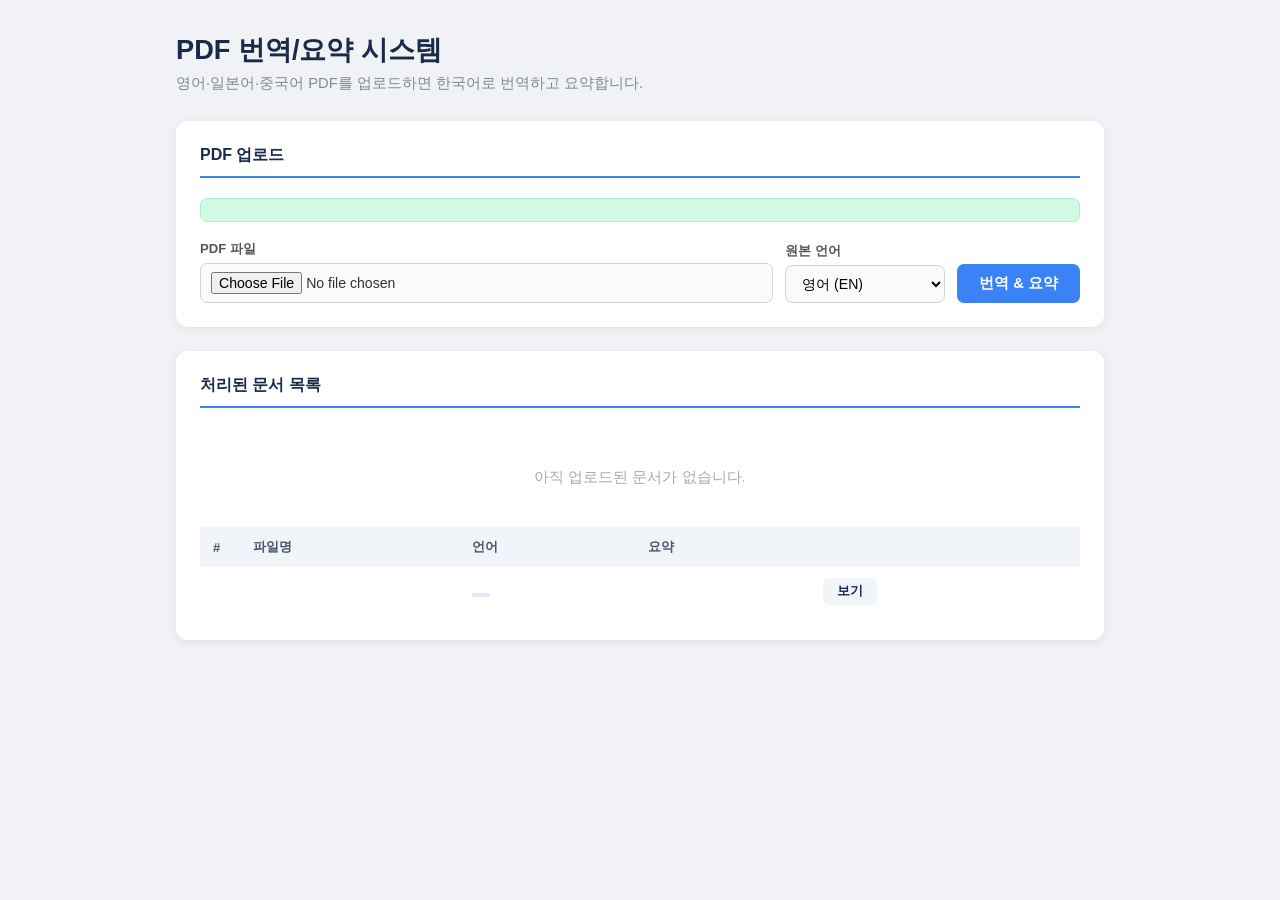
==== src/main/resources/templates/index.html @ 16393dbb "feat: 언어별 멀티 모델 라우팅 + 번역 후 요약 구조 복원   - VllmProperties로 EN→EXAONE 3.5 32B AWQ, ZH/JA→Qwen 14B 라우팅   " ====
<!DOCTYPE html>
<html xmlns:th="http://www.thymeleaf.org" lang="ko">
<head>
    <meta charset="UTF-8">
    <meta name="viewport" content="width=device-width, initial-scale=1.0">
    <title>PDF 번역/요약 시스템</title>
    <style>
        * { box-sizing: border-box; margin: 0; padding: 0; }
        body { font-family: 'Segoe UI', Tahoma, sans-serif; background: #f0f2f5; color: #333; }

        .container { max-width: 960px; margin: 0 auto; padding: 32px 16px; }
        h1 { font-size: 1.7rem; color: #1a2b4a; margin-bottom: 6px; }
        .subtitle { color: #7f8c8d; margin-bottom: 28px; font-size: 0.92rem; }

        .card { background: #fff; border-radius: 12px; padding: 24px; box-shadow: 0 2px 10px rgba(0,0,0,0.07); margin-bottom: 24px; }
        .card h2 { font-size: 1rem; color: #1a2b4a; border-bottom: 2px solid #3b82f6; padding-bottom: 10px; margin-bottom: 20px; }

        /* 업로드 폼 */
        .form-row { display: flex; gap: 12px; align-items: flex-end; flex-wrap: wrap; }
        .form-group { display: flex; flex-direction: column; gap: 5px; flex: 1; min-width: 160px; }
        .form-group label { font-size: 0.82rem; font-weight: 600; color: #555; }
        input[type="file"] { border: 1px solid #d1d5db; border-radius: 7px; padding: 8px 10px; font-size: 0.88rem; background: #fafafa; cursor: pointer; width: 100%; }
        select { border: 1px solid #d1d5db; border-radius: 7px; padding: 9px 12px; font-size: 0.88rem; background: #fafafa; cursor: pointer; width: 100%; }
        .btn-submit { background: #3b82f6; color: #fff; border: none; border-radius: 7px; padding: 10px 22px; font-size: 0.92rem; cursor: pointer; font-weight: 600; white-space: nowrap; transition: background 0.2s; align-self: flex-end; }
        .btn-submit:hover { background: #2563eb; }

        .alert { background: #d1fae5; color: #065f46; border: 1px solid #a7f3d0; border-radius: 7px; padding: 11px 14px; margin-bottom: 18px; font-size: 0.88rem; }

        .uploading { display: none; margin-top: 14px; color: #3b82f6; font-size: 0.88rem; font-weight: 600; }
        .uploading.active { display: flex; align-items: center; gap: 10px; }
        .spinner { width: 16px; height: 16px; border: 3px solid #dbeafe; border-top-color: #3b82f6; border-radius: 50%; animation: spin 0.8s linear infinite; flex-shrink: 0; }
        @keyframes spin { to { transform: rotate(360deg); } }

        /* 테이블 */
        .table-wrap { width: 100%; overflow-x: auto; -webkit-overflow-scrolling: touch; }
        table { width: 100%; border-collapse: collapse; font-size: 0.88rem; min-width: 520px; }
        thead tr { background: #f1f5f9; }
        th { padding: 11px 13px; text-align: left; font-weight: 600; color: #475569; font-size: 0.82rem; white-space: nowrap; }
        td { padding: 11px 13px; border-bottom: 1px solid #f1f5f9; vertical-align: middle; }
        tr:last-child td { border-bottom: none; }
        tr:hover td { background: #f8faff; }

        .lang-badge { display: inline-block; padding: 2px 9px; border-radius: 20px; font-size: 0.75rem; font-weight: 700; background: #dbeafe; color: #1d4ed8; }
        .summary-cell { max-width: 300px; overflow: hidden; text-overflow: ellipsis; white-space: nowrap; color: #64748b; }
        .btn-view { display: inline-block; background: #f1f5f9; color: #1a2b4a; border: none; border-radius: 6px; padding: 5px 14px; font-size: 0.8rem; cursor: pointer; text-decoration: none; font-weight: 600; transition: background 0.15s; white-space: nowrap; }
        .btn-view:hover { background: #e2e8f0; }
        .empty { text-align: center; color: #aaa; padding: 40px 0; font-size: 0.92rem; }

        /* 반응형 */
        @media (max-width: 600px) {
            h1 { font-size: 1.35rem; }
            .card { padding: 18px; }
            .form-row { flex-direction: column; }
            .btn-submit { width: 100%; text-align: center; }
            .summary-cell { max-width: 140px; }
        }
    </style>
</head>
<body>
<div class="container">
    <h1>PDF 번역/요약 시스템</h1>
    <p class="subtitle">영어·일본어·중국어 PDF를 업로드하면 한국어로 번역하고 요약합니다.</p>

    <div class="card">
        <h2>PDF 업로드</h2>

        <div th:if="${message}" class="alert" th:text="${message}"></div>

        <form method="post" action="/upload" enctype="multipart/form-data" id="uploadForm">
            <div class="form-row">
                <div class="form-group">
                    <label>PDF 파일</label>
                    <input type="file" name="file" accept=".pdf" required>
                </div>
                <div class="form-group" style="max-width:160px;">
                    <label>원본 언어</label>
                    <select name="sourceLang">
                        <option value="EN">영어 (EN)</option>
                        <option value="JA">일본어 (JA)</option>
                        <option value="ZH">중국어 (ZH)</option>
                    </select>
                </div>
                <button type="submit" class="btn-submit">번역 &amp; 요약</button>
            </div>
            <div class="uploading" id="uploadingMsg">
                <div class="spinner"></div>
                <span>번역 및 요약 처리 중입니다. 잠시 기다려주세요...</span>
            </div>
        </form>
    </div>

    <div class="card">
        <h2>처리된 문서 목록</h2>
        <div th:if="${#lists.isEmpty(documents)}" class="empty">아직 업로드된 문서가 없습니다.</div>
        <div class="table-wrap" th:unless="${#lists.isEmpty(documents)}">
            <table>
                <thead>
                <tr>
                    <th>#</th>
                    <th>파일명</th>
                    <th>언어</th>
                    <th>요약</th>
                    <th></th>
                </tr>
                </thead>
                <tbody>
                <tr th:each="doc : ${documents}">
                    <td th:text="${doc.id}" style="color:#94a3b8;width:40px;"></td>
                    <td th:text="${doc.fileName}" style="font-weight:600;"></td>
                    <td><span class="lang-badge" th:text="${doc.originLang}"></span></td>
                    <td class="summary-cell" th:text="${doc.summary}"></td>
                    <td><a class="btn-view" th:href="@{/detail/{id}(id=${doc.id})}">보기</a></td>
                </tr>
                </tbody>
            </table>
        </div>
    </div>
</div>

<script>
    document.getElementById('uploadForm').addEventListener('submit', function () {
        document.getElementById('uploadingMsg').classList.add('active');
    });
</script>
</body>
</html>
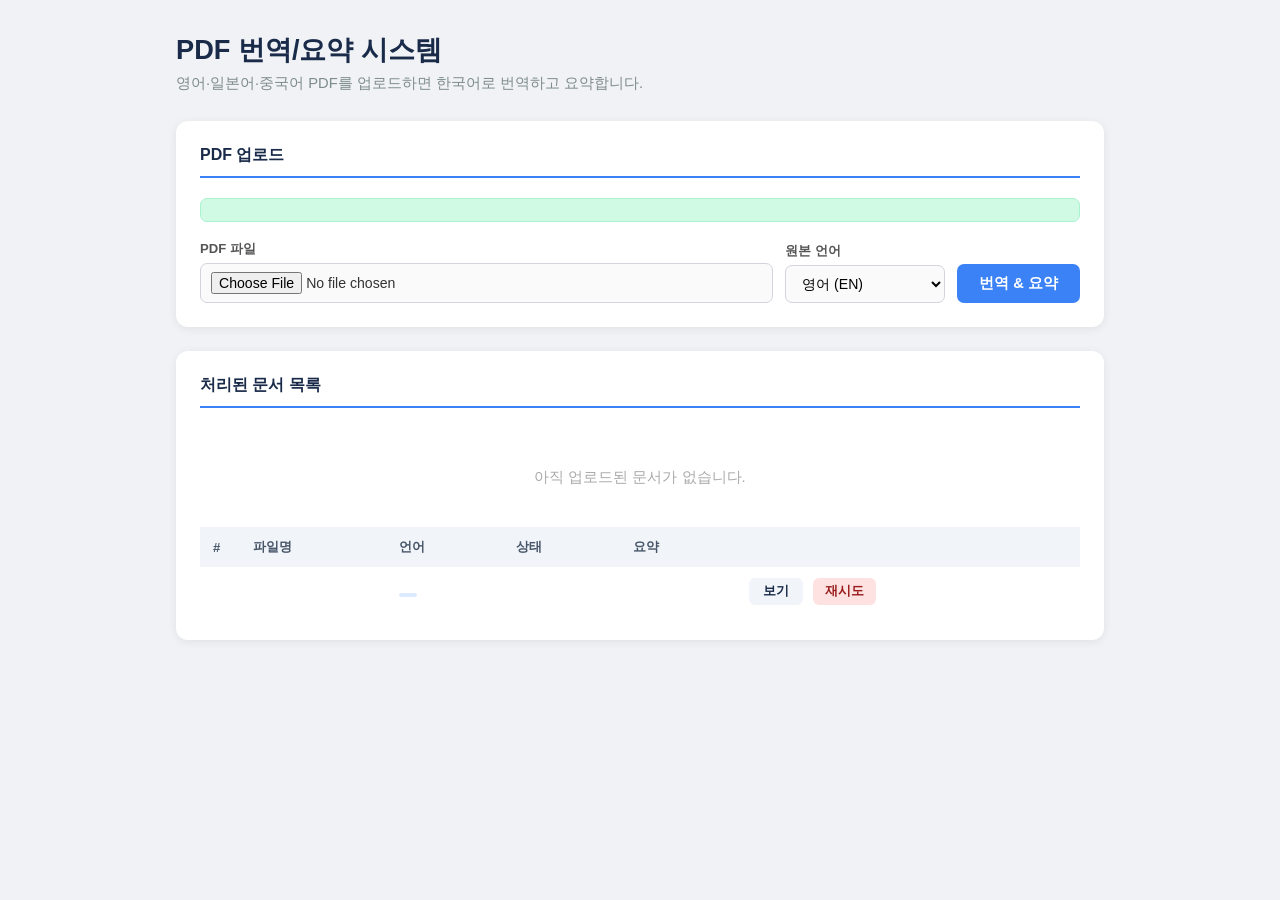
==== commit 71d247a9: "feat: 상태 관리·Map-Reduce 요약·@Async 비동기 처리 도입   - ProcessingStatus(PENDING/PROCESSING/DONE/FAILED/CACHE" ====
--- a/src/main/resources/templates/index.html
+++ b/src/main/resources/templates/index.html
@@ -33,17 +33,31 @@
 
         /* 테이블 */
         .table-wrap { width: 100%; overflow-x: auto; -webkit-overflow-scrolling: touch; }
-        table { width: 100%; border-collapse: collapse; font-size: 0.88rem; min-width: 520px; }
+        table { width: 100%; border-collapse: collapse; font-size: 0.88rem; min-width: 580px; }
         thead tr { background: #f1f5f9; }
         th { padding: 11px 13px; text-align: left; font-weight: 600; color: #475569; font-size: 0.82rem; white-space: nowrap; }
         td { padding: 11px 13px; border-bottom: 1px solid #f1f5f9; vertical-align: middle; }
         tr:last-child td { border-bottom: none; }
         tr:hover td { background: #f8faff; }
+        tr.row-failed td { background: #fff5f5; }
+        tr.row-failed:hover td { background: #fee2e2; }
 
         .lang-badge { display: inline-block; padding: 2px 9px; border-radius: 20px; font-size: 0.75rem; font-weight: 700; background: #dbeafe; color: #1d4ed8; }
-        .summary-cell { max-width: 300px; overflow: hidden; text-overflow: ellipsis; white-space: nowrap; color: #64748b; }
+        .summary-cell { max-width: 260px; overflow: hidden; text-overflow: ellipsis; white-space: nowrap; color: #64748b; }
+
+        /* 상태 배지 */
+        .badge { display: inline-block; padding: 2px 9px; border-radius: 20px; font-size: 0.75rem; font-weight: 700; }
+        .badge-done       { background: #d1fae5; color: #065f46; }
+        .badge-failed     { background: #fee2e2; color: #991b1b; }
+        .badge-processing { background: #dbeafe; color: #1d4ed8; }
+        .badge-cached     { background: #f1f5f9; color: #64748b; }
+        .badge-pending    { background: #fef3c7; color: #92400e; }
+
         .btn-view { display: inline-block; background: #f1f5f9; color: #1a2b4a; border: none; border-radius: 6px; padding: 5px 14px; font-size: 0.8rem; cursor: pointer; text-decoration: none; font-weight: 600; transition: background 0.15s; white-space: nowrap; }
         .btn-view:hover { background: #e2e8f0; }
+        .btn-retry { display: inline-block; background: #fee2e2; color: #991b1b; border: none; border-radius: 6px; padding: 5px 12px; font-size: 0.8rem; cursor: pointer; font-weight: 600; transition: background 0.15s; white-space: nowrap; margin-left: 6px; }
+        .btn-retry:hover { background: #fecaca; }
+
         .empty { text-align: center; color: #aaa; padding: 40px 0; font-size: 0.92rem; }
 
         /* 반응형 */
@@ -52,7 +66,7 @@
             .card { padding: 18px; }
             .form-row { flex-direction: column; }
             .btn-submit { width: 100%; text-align: center; }
-            .summary-cell { max-width: 140px; }
+            .summary-cell { max-width: 120px; }
         }
     </style>
 </head>
@@ -84,7 +98,7 @@
             </div>
             <div class="uploading" id="uploadingMsg">
                 <div class="spinner"></div>
-                <span>번역 및 요약 처리 중입니다. 잠시 기다려주세요...</span>
+                <span>업로드 중입니다...</span>
             </div>
         </form>
     </div>
@@ -99,17 +113,31 @@
                     <th>#</th>
                     <th>파일명</th>
                     <th>언어</th>
+                    <th>상태</th>
                     <th>요약</th>
                     <th></th>
                 </tr>
                 </thead>
                 <tbody>
-                <tr th:each="doc : ${documents}">
+                <tr th:each="doc : ${documents}"
+                    th:class="${doc.status.name() == 'FAILED'} ? 'row-failed' : ''">
                     <td th:text="${doc.id}" style="color:#94a3b8;width:40px;"></td>
                     <td th:text="${doc.fileName}" style="font-weight:600;"></td>
                     <td><span class="lang-badge" th:text="${doc.originLang}"></span></td>
+                    <td>
+                        <span th:class="'badge badge-' + ${doc.status.name().toLowerCase()}"
+                              th:text="${doc.status.name()}"></span>
+                    </td>
                     <td class="summary-cell" th:text="${doc.summary}"></td>
-                    <td><a class="btn-view" th:href="@{/detail/{id}(id=${doc.id})}">보기</a></td>
+                    <td style="white-space:nowrap;">
+                        <a class="btn-view" th:href="@{/detail/{id}(id=${doc.id})}">보기</a>
+                        <form th:if="${doc.status.name() == 'FAILED'}"
+                              th:action="@{/retry/{id}(id=${doc.id})}"
+                              method="post"
+                              style="display:inline;">
+                            <button type="submit" class="btn-retry">재시도</button>
+                        </form>
+                    </td>
                 </tr>
                 </tbody>
             </table>
@@ -117,10 +145,16 @@
     </div>
 </div>
 
-<script>
+<script th:inline="javascript">
     document.getElementById('uploadForm').addEventListener('submit', function () {
         document.getElementById('uploadingMsg').classList.add('active');
     });
+
+    // PROCESSING 문서가 있으면 5초마다 페이지 갱신
+    const hasProcessing = /*[[${hasProcessing}]]*/ false;
+    if (hasProcessing) {
+        setTimeout(() => location.reload(), 5000);
+    }
 </script>
 </body>
 </html>
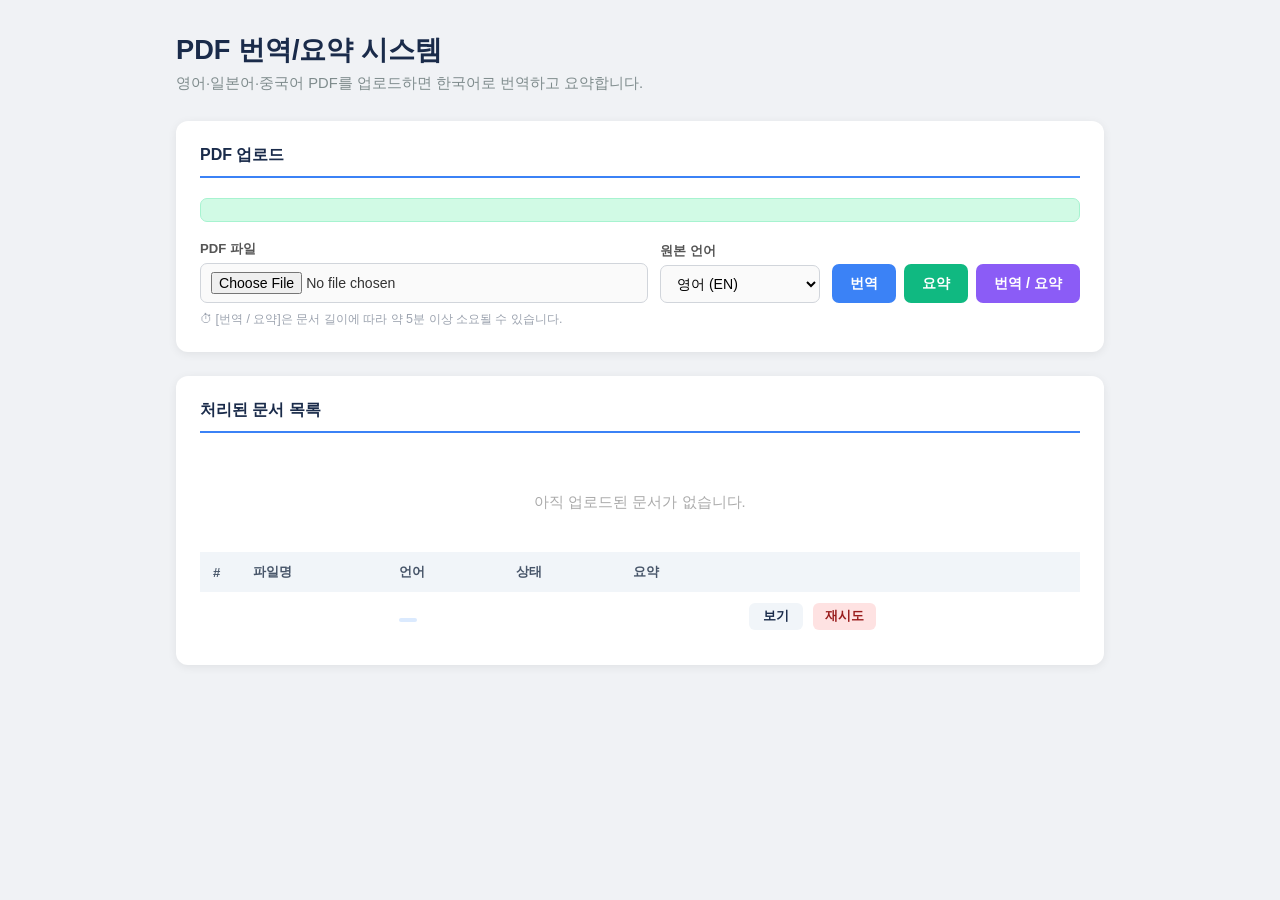
==== commit 3fc8bbd7: "feat: 처리 모드 3버튼 선택 기능 추가 (번역/요약/번역+요약)" ====
--- a/src/main/resources/templates/index.html
+++ b/src/main/resources/templates/index.html
@@ -21,8 +21,15 @@
         .form-group label { font-size: 0.82rem; font-weight: 600; color: #555; }
         input[type="file"] { border: 1px solid #d1d5db; border-radius: 7px; padding: 8px 10px; font-size: 0.88rem; background: #fafafa; cursor: pointer; width: 100%; }
         select { border: 1px solid #d1d5db; border-radius: 7px; padding: 9px 12px; font-size: 0.88rem; background: #fafafa; cursor: pointer; width: 100%; }
-        .btn-submit { background: #3b82f6; color: #fff; border: none; border-radius: 7px; padding: 10px 22px; font-size: 0.92rem; cursor: pointer; font-weight: 600; white-space: nowrap; transition: background 0.2s; align-self: flex-end; }
-        .btn-submit:hover { background: #2563eb; }
+        .btn-group { display: flex; gap: 8px; align-self: flex-end; flex-wrap: wrap; }
+        .btn-submit { color: #fff; border: none; border-radius: 7px; padding: 10px 18px; font-size: 0.9rem; cursor: pointer; font-weight: 600; white-space: nowrap; transition: background 0.2s; }
+        .btn-translate { background: #3b82f6; }
+        .btn-translate:hover { background: #2563eb; }
+        .btn-summarize { background: #10b981; }
+        .btn-summarize:hover { background: #059669; }
+        .btn-both { background: #8b5cf6; }
+        .btn-both:hover { background: #7c3aed; }
+        .notice-time { font-size: 0.78rem; color: #9ca3af; margin-top: 8px; }
 
         .alert { background: #d1fae5; color: #065f46; border: 1px solid #a7f3d0; border-radius: 7px; padding: 11px 14px; margin-bottom: 18px; font-size: 0.88rem; }
 
@@ -94,8 +101,13 @@
                         <option value="ZH">중국어 (ZH)</option>
                     </select>
                 </div>
-                <button type="submit" class="btn-submit">번역 &amp; 요약</button>
+                <div class="btn-group">
+                    <button type="submit" name="processMode" value="TRANSLATE" class="btn-submit btn-translate">번역</button>
+                    <button type="submit" name="processMode" value="SUMMARIZE" class="btn-submit btn-summarize">요약</button>
+                    <button type="submit" name="processMode" value="BOTH" class="btn-submit btn-both">번역 / 요약</button>
+                </div>
             </div>
+            <p class="notice-time">⏱ [번역 / 요약]은 문서 길이에 따라 약 5분 이상 소요될 수 있습니다.</p>
             <div class="uploading" id="uploadingMsg">
                 <div class="spinner"></div>
                 <span>업로드 중입니다...</span>
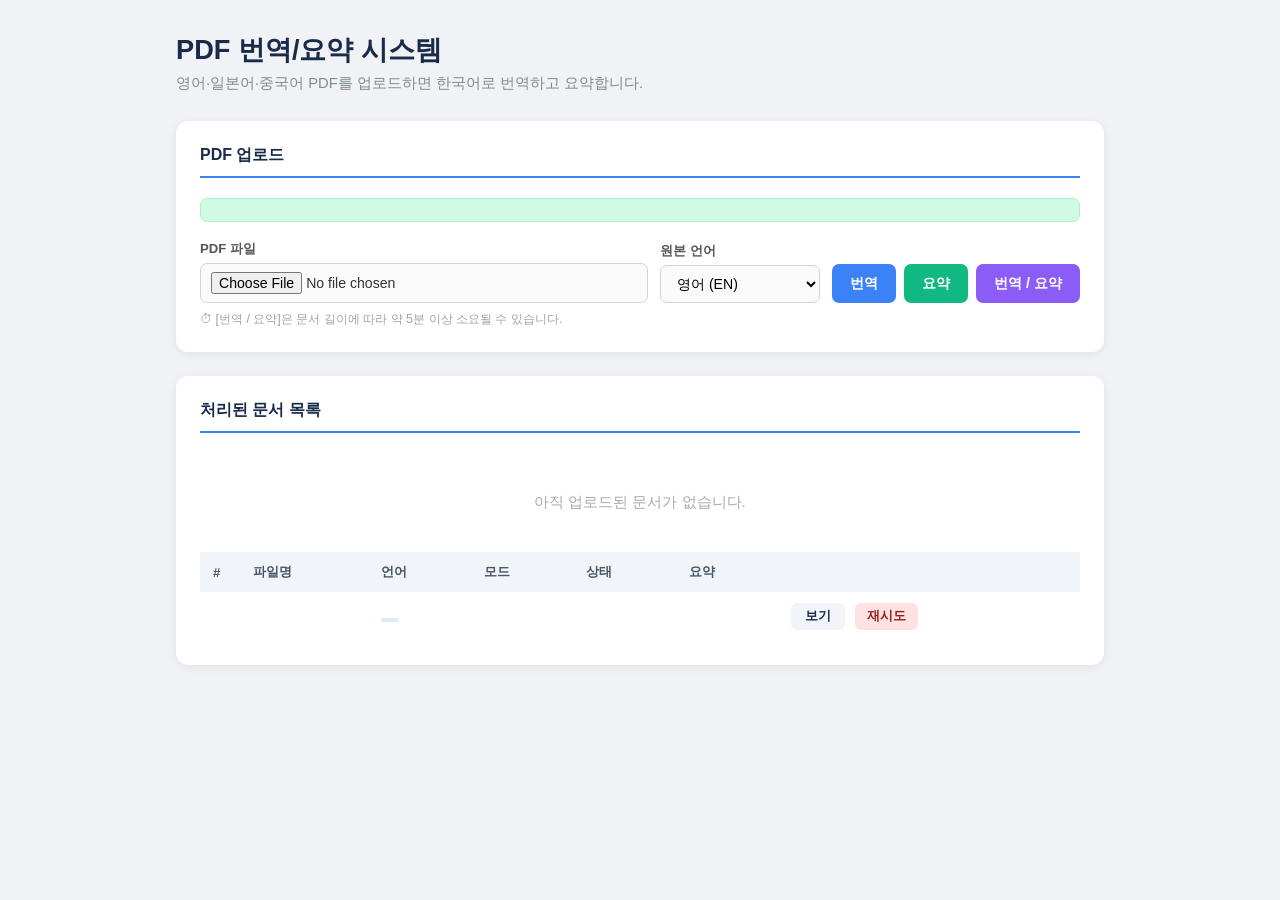
==== commit e3594e16: "feat: 처리 모드 선택(번역/요약/번역 + 요약) + 스마트 캐시" ====
--- a/src/main/resources/templates/index.html
+++ b/src/main/resources/templates/index.html
@@ -125,6 +125,7 @@
                     <th>#</th>
                     <th>파일명</th>
                     <th>언어</th>
+                    <th>모드</th>
                     <th>상태</th>
                     <th>요약</th>
                     <th></th>
@@ -136,6 +137,7 @@
                     <td th:text="${doc.id}" style="color:#94a3b8;width:40px;"></td>
                     <td th:text="${doc.fileName}" style="font-weight:600;"></td>
                     <td><span class="lang-badge" th:text="${doc.originLang}"></span></td>
+                    <td th:text="${doc.processMode?.name()}" style="font-size:0.8rem;color:#64748b;"></td>
                     <td>
                         <span th:class="'badge badge-' + ${doc.status.name().toLowerCase()}"
                               th:text="${doc.status.name()}"></span>
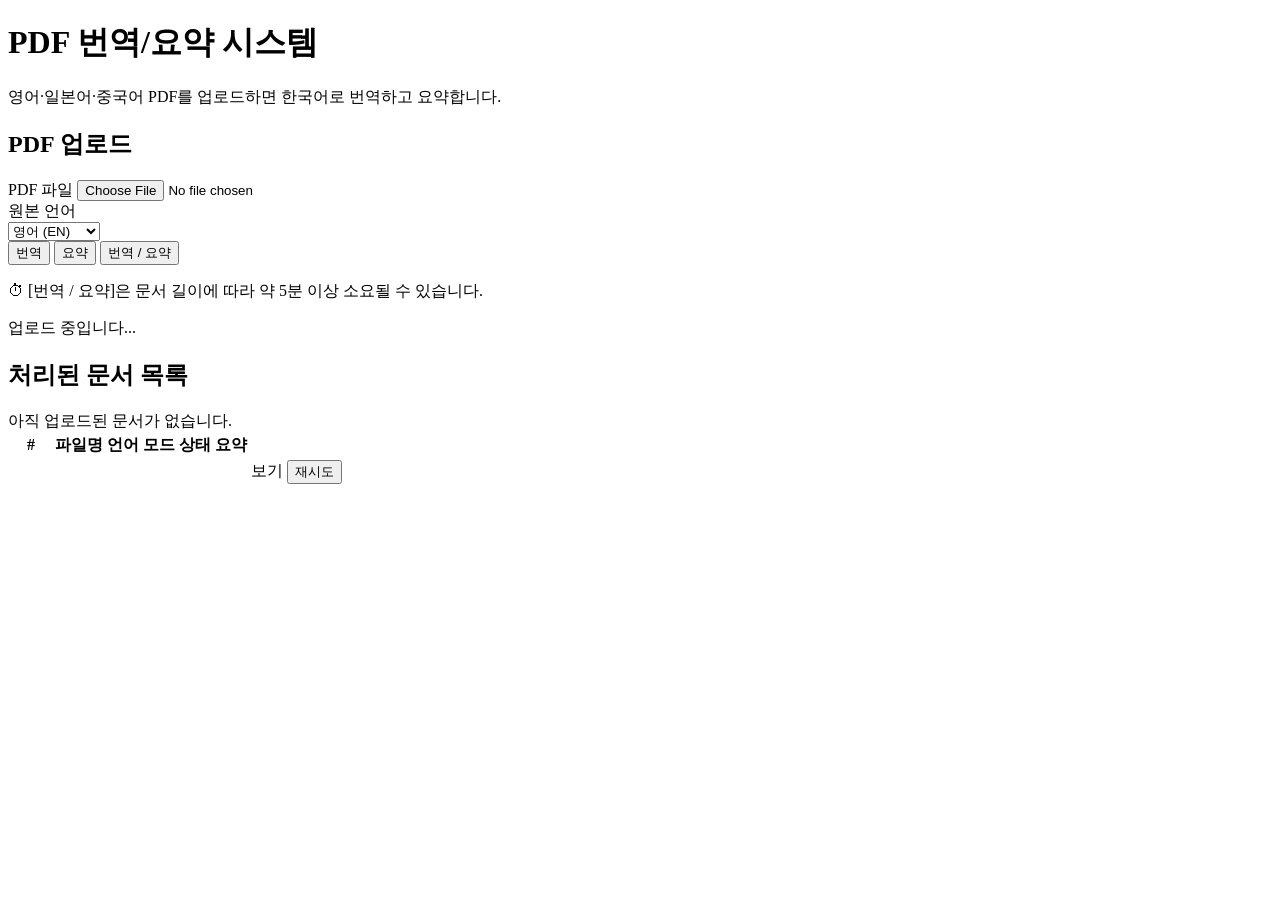
==== commit e52979c7: "feat: html 파일 static 로직 정리 공통로직 사용" ====
--- a/src/main/resources/templates/index.html
+++ b/src/main/resources/templates/index.html
@@ -4,80 +4,9 @@
     <meta charset="UTF-8">
     <meta name="viewport" content="width=device-width, initial-scale=1.0">
     <title>PDF 번역/요약 시스템</title>
-    <style>
-        * { box-sizing: border-box; margin: 0; padding: 0; }
-        body { font-family: 'Segoe UI', Tahoma, sans-serif; background: #f0f2f5; color: #333; }
-
-        .container { max-width: 960px; margin: 0 auto; padding: 32px 16px; }
-        h1 { font-size: 1.7rem; color: #1a2b4a; margin-bottom: 6px; }
-        .subtitle { color: #7f8c8d; margin-bottom: 28px; font-size: 0.92rem; }
-
-        .card { background: #fff; border-radius: 12px; padding: 24px; box-shadow: 0 2px 10px rgba(0,0,0,0.07); margin-bottom: 24px; }
-        .card h2 { font-size: 1rem; color: #1a2b4a; border-bottom: 2px solid #3b82f6; padding-bottom: 10px; margin-bottom: 20px; }
-
-        /* 업로드 폼 */
-        .form-row { display: flex; gap: 12px; align-items: flex-end; flex-wrap: wrap; }
-        .form-group { display: flex; flex-direction: column; gap: 5px; flex: 1; min-width: 160px; }
-        .form-group label { font-size: 0.82rem; font-weight: 600; color: #555; }
-        input[type="file"] { border: 1px solid #d1d5db; border-radius: 7px; padding: 8px 10px; font-size: 0.88rem; background: #fafafa; cursor: pointer; width: 100%; }
-        select { border: 1px solid #d1d5db; border-radius: 7px; padding: 9px 12px; font-size: 0.88rem; background: #fafafa; cursor: pointer; width: 100%; }
-        .btn-group { display: flex; gap: 8px; align-self: flex-end; flex-wrap: wrap; }
-        .btn-submit { color: #fff; border: none; border-radius: 7px; padding: 10px 18px; font-size: 0.9rem; cursor: pointer; font-weight: 600; white-space: nowrap; transition: background 0.2s; }
-        .btn-translate { background: #3b82f6; }
-        .btn-translate:hover { background: #2563eb; }
-        .btn-summarize { background: #10b981; }
-        .btn-summarize:hover { background: #059669; }
-        .btn-both { background: #8b5cf6; }
-        .btn-both:hover { background: #7c3aed; }
-        .notice-time { font-size: 0.78rem; color: #9ca3af; margin-top: 8px; }
-
-        .alert { background: #d1fae5; color: #065f46; border: 1px solid #a7f3d0; border-radius: 7px; padding: 11px 14px; margin-bottom: 18px; font-size: 0.88rem; }
-
-        .uploading { display: none; margin-top: 14px; color: #3b82f6; font-size: 0.88rem; font-weight: 600; }
-        .uploading.active { display: flex; align-items: center; gap: 10px; }
-        .spinner { width: 16px; height: 16px; border: 3px solid #dbeafe; border-top-color: #3b82f6; border-radius: 50%; animation: spin 0.8s linear infinite; flex-shrink: 0; }
-        @keyframes spin { to { transform: rotate(360deg); } }
-
-        /* 테이블 */
-        .table-wrap { width: 100%; overflow-x: auto; -webkit-overflow-scrolling: touch; }
-        table { width: 100%; border-collapse: collapse; font-size: 0.88rem; min-width: 580px; }
-        thead tr { background: #f1f5f9; }
-        th { padding: 11px 13px; text-align: left; font-weight: 600; color: #475569; font-size: 0.82rem; white-space: nowrap; }
-        td { padding: 11px 13px; border-bottom: 1px solid #f1f5f9; vertical-align: middle; }
-        tr:last-child td { border-bottom: none; }
-        tr:hover td { background: #f8faff; }
-        tr.row-failed td { background: #fff5f5; }
-        tr.row-failed:hover td { background: #fee2e2; }
-
-        .lang-badge { display: inline-block; padding: 2px 9px; border-radius: 20px; font-size: 0.75rem; font-weight: 700; background: #dbeafe; color: #1d4ed8; }
-        .summary-cell { max-width: 260px; overflow: hidden; text-overflow: ellipsis; white-space: nowrap; color: #64748b; }
-
-        /* 상태 배지 */
-        .badge { display: inline-block; padding: 2px 9px; border-radius: 20px; font-size: 0.75rem; font-weight: 700; }
-        .badge-done       { background: #d1fae5; color: #065f46; }
-        .badge-failed     { background: #fee2e2; color: #991b1b; }
-        .badge-processing { background: #dbeafe; color: #1d4ed8; }
-        .badge-cached     { background: #f1f5f9; color: #64748b; }
-        .badge-pending    { background: #fef3c7; color: #92400e; }
-
-        .btn-view { display: inline-block; background: #f1f5f9; color: #1a2b4a; border: none; border-radius: 6px; padding: 5px 14px; font-size: 0.8rem; cursor: pointer; text-decoration: none; font-weight: 600; transition: background 0.15s; white-space: nowrap; }
-        .btn-view:hover { background: #e2e8f0; }
-        .btn-retry { display: inline-block; background: #fee2e2; color: #991b1b; border: none; border-radius: 6px; padding: 5px 12px; font-size: 0.8rem; cursor: pointer; font-weight: 600; transition: background 0.15s; white-space: nowrap; margin-left: 6px; }
-        .btn-retry:hover { background: #fecaca; }
-
-        .empty { text-align: center; color: #aaa; padding: 40px 0; font-size: 0.92rem; }
-
-        /* 반응형 */
-        @media (max-width: 600px) {
-            h1 { font-size: 1.35rem; }
-            .card { padding: 18px; }
-            .form-row { flex-direction: column; }
-            .btn-submit { width: 100%; text-align: center; }
-            .summary-cell { max-width: 120px; }
-        }
-    </style>
+    <link rel="stylesheet" th:href="@{/css/style.css}">
 </head>
-<body>
+<body th:data-has-processing="${hasProcessing}">
 <div class="container">
     <h1>PDF 번역/요약 시스템</h1>
     <p class="subtitle">영어·일본어·중국어 PDF를 업로드하면 한국어로 번역하고 요약합니다.</p>
@@ -159,16 +88,6 @@
     </div>
 </div>
 
-<script th:inline="javascript">
-    document.getElementById('uploadForm').addEventListener('submit', function () {
-        document.getElementById('uploadingMsg').classList.add('active');
-    });
-
-    // PROCESSING 문서가 있으면 5초마다 페이지 갱신
-    const hasProcessing = /*[[${hasProcessing}]]*/ false;
-    if (hasProcessing) {
-        setTimeout(() => location.reload(), 5000);
-    }
-</script>
+<script th:src="@{/js/index.js}"></script>
 </body>
 </html>
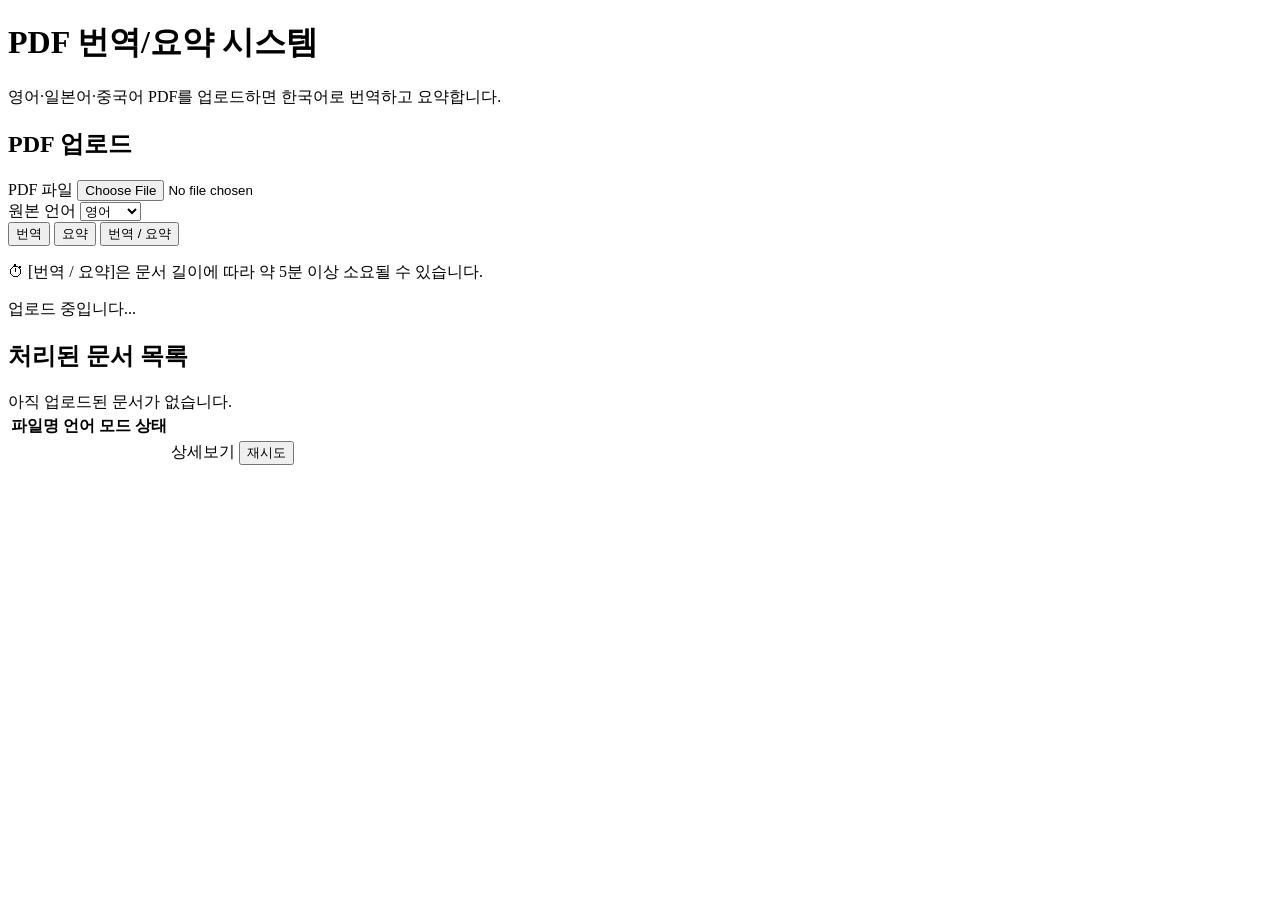
==== commit b77f0779: "feat: UI 개선 — 한국어 레이블, PROCESSING 상태 UX, 테이블 정리 - ProcessMode/ProcessingStatus에 displayName 추가 (BOTH" ====
--- a/src/main/resources/templates/index.html
+++ b/src/main/resources/templates/index.html
@@ -25,9 +25,9 @@
                 <div class="form-group" style="max-width:160px;">
                     <label>원본 언어</label>
                     <select name="sourceLang">
-                        <option value="EN">영어 (EN)</option>
-                        <option value="JA">일본어 (JA)</option>
-                        <option value="ZH">중국어 (ZH)</option>
+                        <option value="EN">영어</option>
+                        <option value="JA">일본어</option>
+                        <option value="ZH">중국어</option>
                     </select>
                 </div>
                 <div class="btn-group">
@@ -51,35 +51,44 @@
             <table>
                 <thead>
                 <tr>
-                    <th>#</th>
                     <th>파일명</th>
-                    <th>언어</th>
-                    <th>모드</th>
-                    <th>상태</th>
-                    <th>요약</th>
-                    <th></th>
+                    <th class="col-lang">언어</th>
+                    <th class="col-mode">모드</th>
+                    <th class="col-status">상태</th>
+                    <th class="col-action"></th>
                 </tr>
                 </thead>
                 <tbody>
                 <tr th:each="doc : ${documents}"
                     th:class="${doc.status.name() == 'FAILED'} ? 'row-failed' : ''">
-                    <td th:text="${doc.id}" style="color:#94a3b8;width:40px;"></td>
-                    <td th:text="${doc.fileName}" style="font-weight:600;"></td>
-                    <td><span class="lang-badge" th:text="${doc.originLang}"></span></td>
-                    <td th:text="${doc.processMode?.name()}" style="font-size:0.8rem;color:#64748b;"></td>
+                    <td>
+                        <div style="font-weight:600;color:#1a2b4a;font-size:0.9rem;" th:text="${doc.fileName}"></div>
+                        <div class="meta-text" th:text="${#temporals.format(doc.createdAt, 'MM-dd HH:mm')}"></div>
+                    </td>
+                    <td style="font-size:0.84rem;color:#475569;font-weight:500;"
+                        th:text="${doc.originLang == 'EN' ? '영어' : (doc.originLang == 'JA' ? '일본어' : '중국어')}"></td>
+                    <td style="font-size:0.82rem;color:#64748b;"
+                        th:text="${doc.processMode?.displayName}"></td>
                     <td>
                         <span th:class="'badge badge-' + ${doc.status.name().toLowerCase()}"
-                              th:text="${doc.status.name()}"></span>
+                              th:text="${doc.status.displayName}"></span>
                     </td>
-                    <td class="summary-cell" th:text="${doc.summary}"></td>
-                    <td style="white-space:nowrap;">
-                        <a class="btn-view" th:href="@{/detail/{id}(id=${doc.id})}">보기</a>
-                        <form th:if="${doc.status.name() == 'FAILED'}"
-                              th:action="@{/retry/{id}(id=${doc.id})}"
-                              method="post"
-                              style="display:inline;">
-                            <button type="submit" class="btn-retry">재시도</button>
-                        </form>
+                    <td class="col-action" style="text-align:right;">
+                        <!-- PROCESSING: 진행 상태 텍스트 (링크 없음) -->
+                        <th:block th:if="${doc.status.name() == 'PROCESSING'}">
+                            <span class="processing-label"
+                                  th:text="${doc.processMode?.name() == 'TRANSLATE' ? '번역중...' : (doc.processMode?.name() == 'SUMMARIZE' ? '요약중...' : '번역+요약중...')}"></span>
+                        </th:block>
+                        <!-- 그 외: 보기 버튼 -->
+                        <th:block th:unless="${doc.status.name() == 'PROCESSING'}">
+                            <a class="btn-view" th:href="@{/detail/{id}(id=${doc.id})}">상세보기</a>
+                            <form th:if="${doc.status.name() == 'FAILED'}"
+                                  th:action="@{/retry/{id}(id=${doc.id})}"
+                                  method="post"
+                                  style="display:inline;">
+                                <button type="submit" class="btn-retry">재시도</button>
+                            </form>
+                        </th:block>
                     </td>
                 </tr>
                 </tbody>
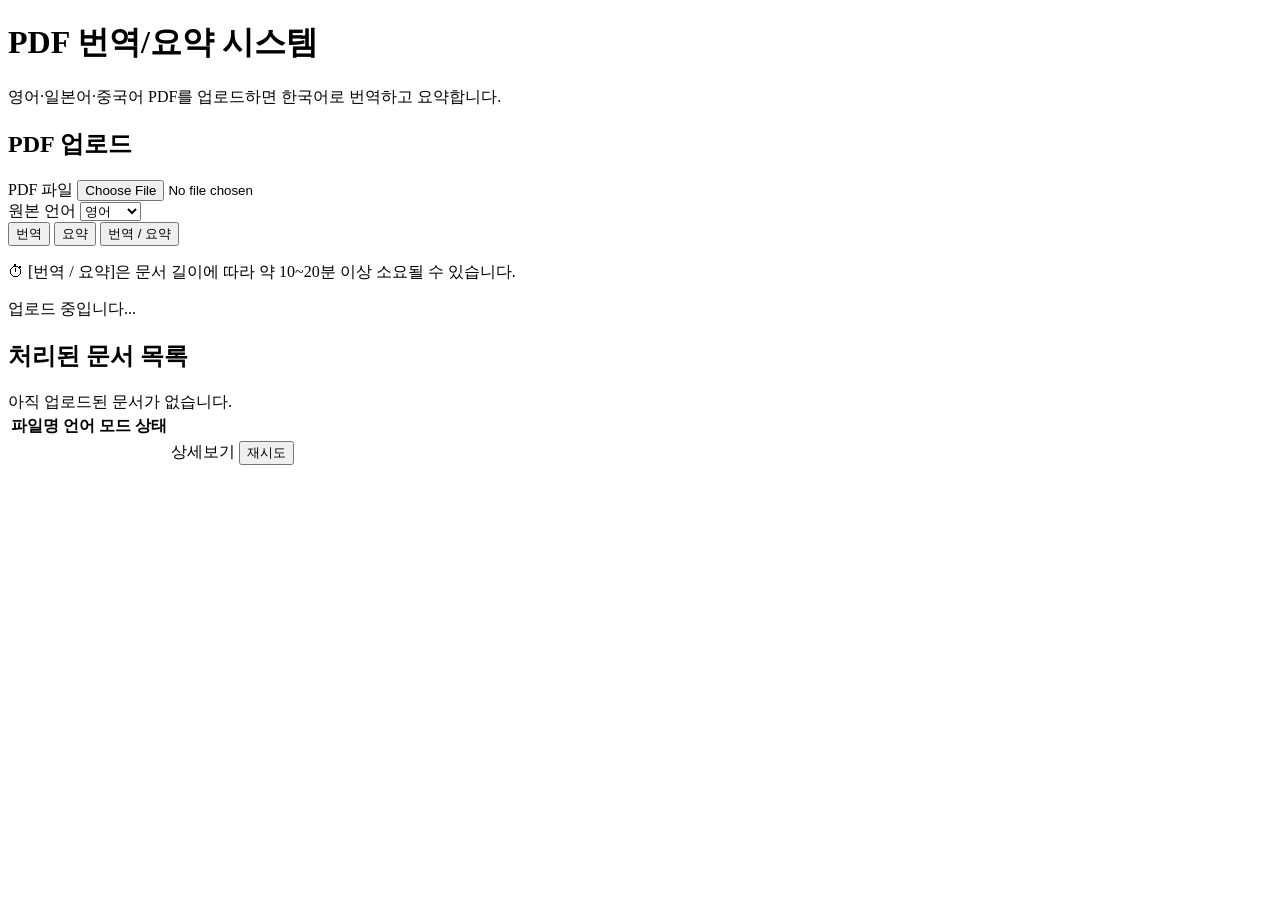
==== commit bb121c51: "docs/feat: KDoc 주석 전체 추가 + Docker 배포 환경 구성 + 설정 파일 정리 - 전체 Kotlin 소스(11개 파일)에 KDoc 주석 추가 - Docker 배포" ====
--- a/src/main/resources/templates/index.html
+++ b/src/main/resources/templates/index.html
@@ -36,7 +36,7 @@
                     <button type="submit" name="processMode" value="BOTH" class="btn-submit btn-both">번역 / 요약</button>
                 </div>
             </div>
-            <p class="notice-time">⏱ [번역 / 요약]은 문서 길이에 따라 약 5분 이상 소요될 수 있습니다.</p>
+            <p class="notice-time">⏱ [번역 / 요약]은 문서 길이에 따라 약 10~20분 이상 소요될 수 있습니다.</p>
             <div class="uploading" id="uploadingMsg">
                 <div class="spinner"></div>
                 <span>업로드 중입니다...</span>
@@ -65,9 +65,9 @@
                         <div style="font-weight:600;color:#1a2b4a;font-size:0.9rem;" th:text="${doc.fileName}"></div>
                         <div class="meta-text" th:text="${#temporals.format(doc.createdAt, 'MM-dd HH:mm')}"></div>
                     </td>
-                    <td style="font-size:0.84rem;color:#475569;font-weight:500;"
+                    <td style="font-size:0.84rem;color:#475569;font-weight:500;white-space:nowrap;"
                         th:text="${doc.originLang == 'EN' ? '영어' : (doc.originLang == 'JA' ? '일본어' : '중국어')}"></td>
-                    <td style="font-size:0.82rem;color:#64748b;"
+                    <td style="font-size:0.82rem;color:#64748b;white-space:nowrap;"
                         th:text="${doc.processMode?.displayName}"></td>
                     <td>
                         <span th:class="'badge badge-' + ${doc.status.name().toLowerCase()}"
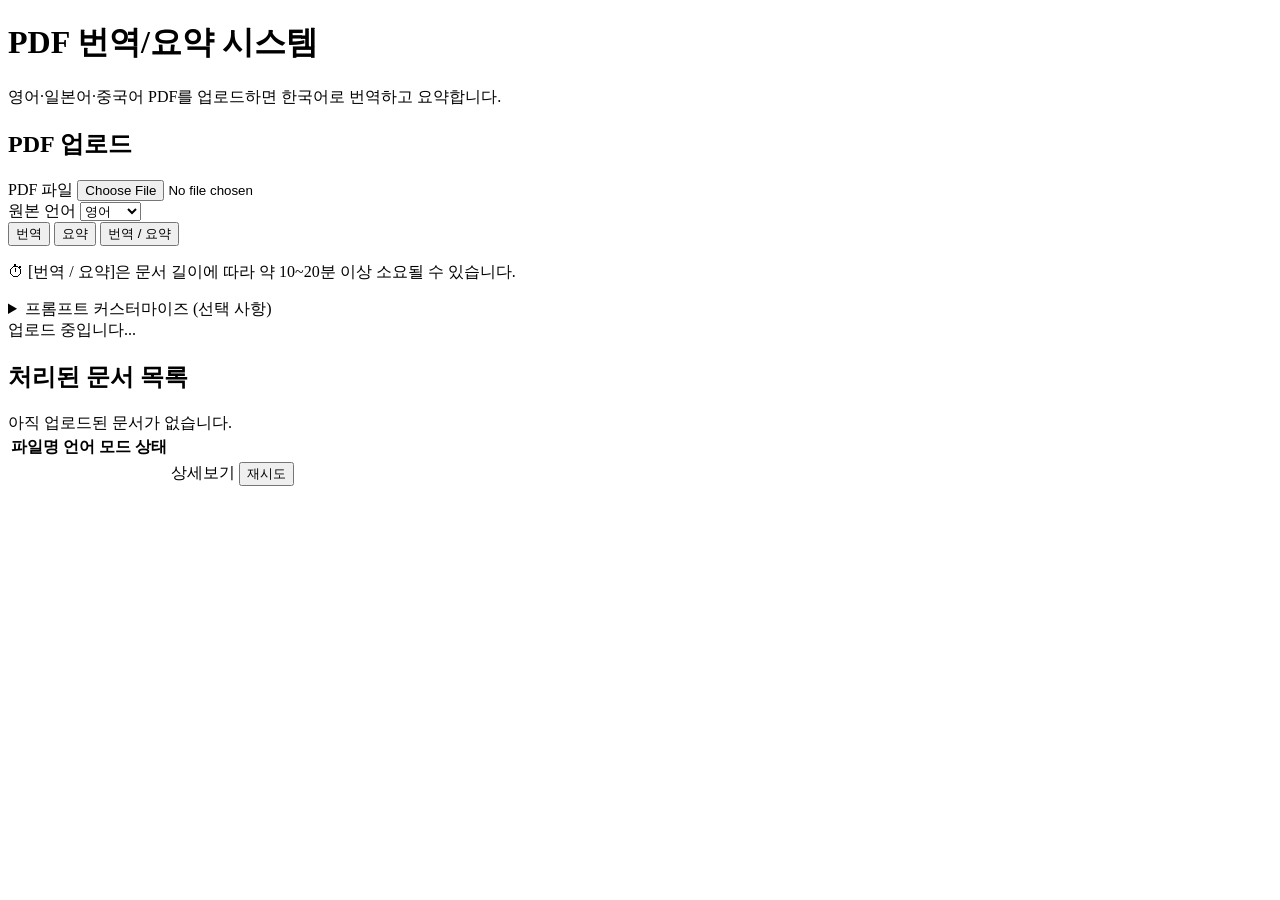
==== commit 8fe7895f: "최종 수정" ====
--- a/src/main/resources/templates/index.html
+++ b/src/main/resources/templates/index.html
@@ -37,6 +37,22 @@
                 </div>
             </div>
             <p class="notice-time">⏱ [번역 / 요약]은 문서 길이에 따라 약 10~20분 이상 소요될 수 있습니다.</p>
+
+            <details class="prompt-advanced">
+                <summary class="prompt-toggle">프롬프트 커스터마이즈 (선택 사항)</summary>
+                <div class="prompt-fields">
+                    <div class="form-group">
+                        <label>번역 프롬프트 (시스템)</label>
+                        <textarea name="translatePrompt" rows="3"
+                                  placeholder="비워두면 기본 전문 번역 프롬프트 사용&#10;예: 법률 계약서 전문 번역가입니다. 조항 번호와 당사자명을 원문 그대로 유지하세요."></textarea>
+                    </div>
+                    <div class="form-group">
+                        <label>요약 프롬프트 (시스템)</label>
+                        <textarea name="summaryPrompt" rows="3"
+                                  placeholder="비워두면 문서 유형 자동 판별 요약 프롬프트 사용&#10;예: 특허 청구항 중심으로 발명의 핵심을 3줄 이내로 요약하세요."></textarea>
+                    </div>
+                </div>
+            </details>
             <div class="uploading" id="uploadingMsg">
                 <div class="spinner"></div>
                 <span>업로드 중입니다...</span>
